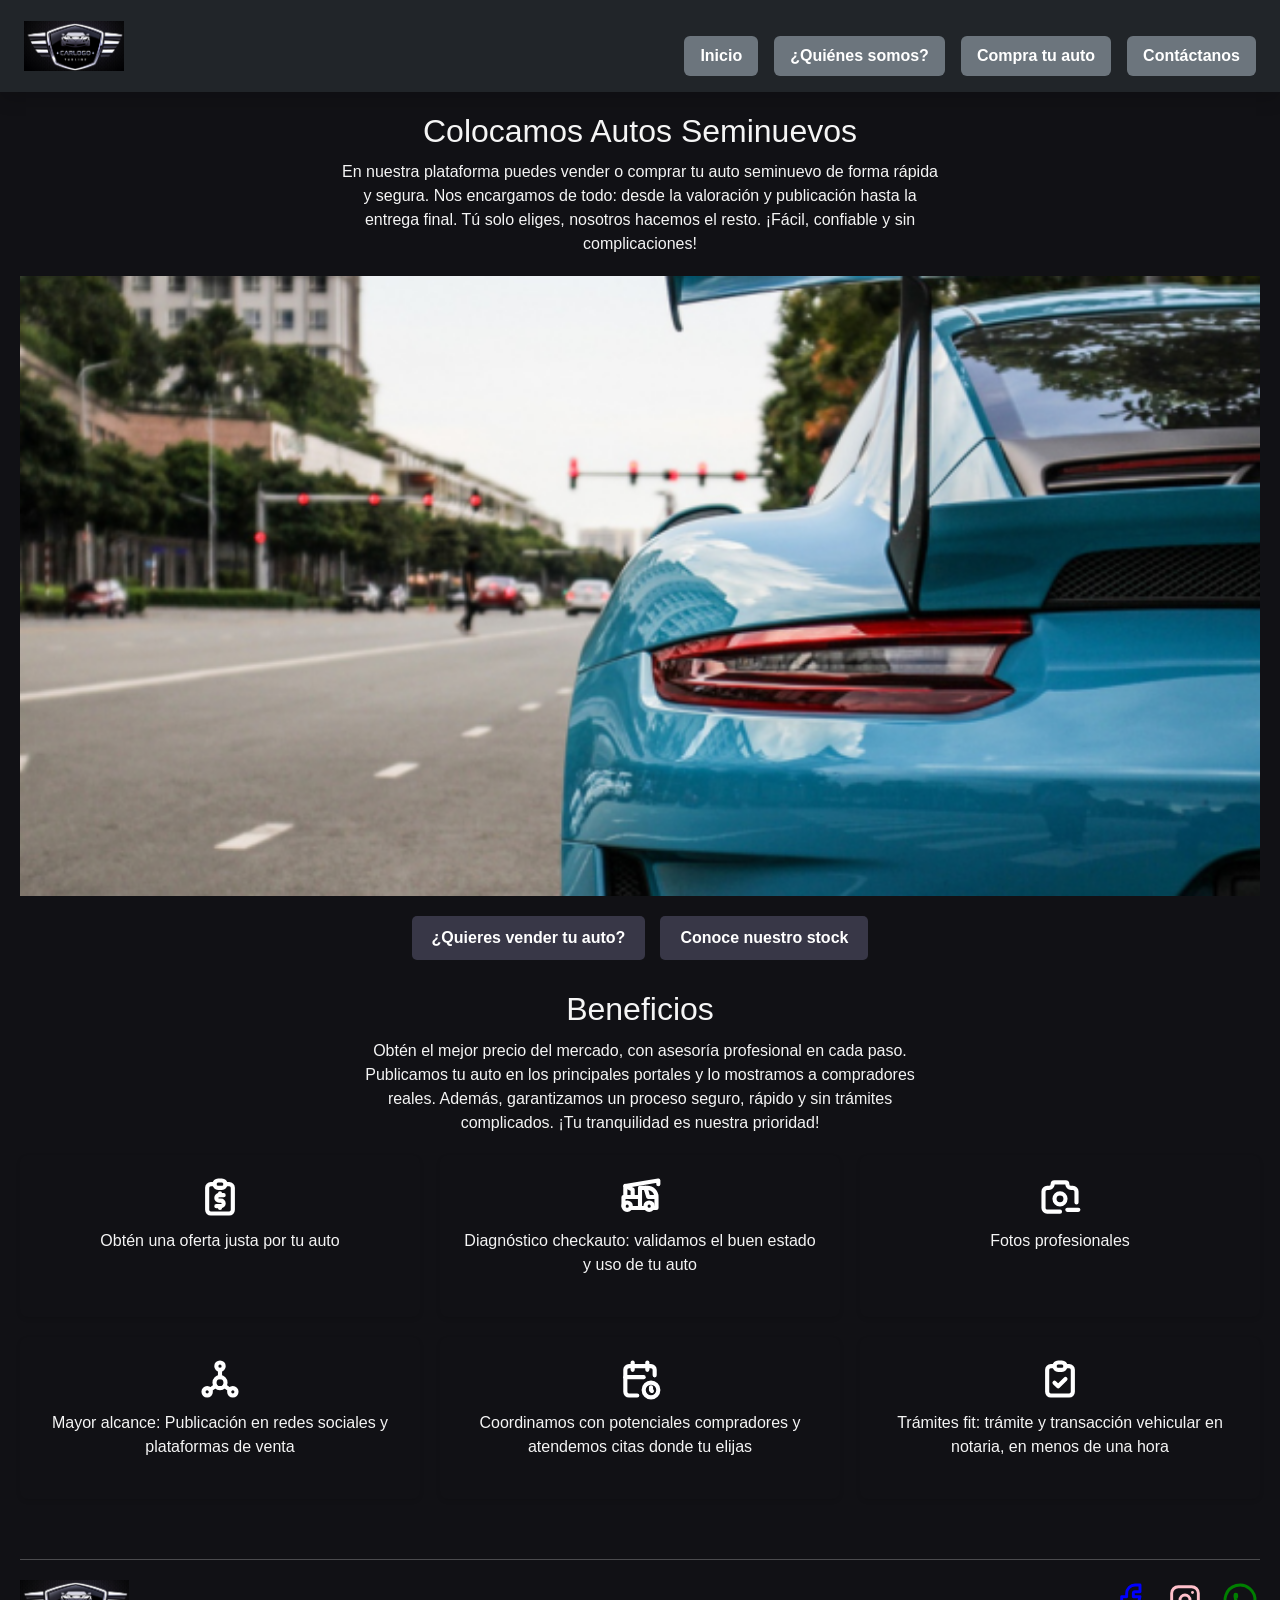
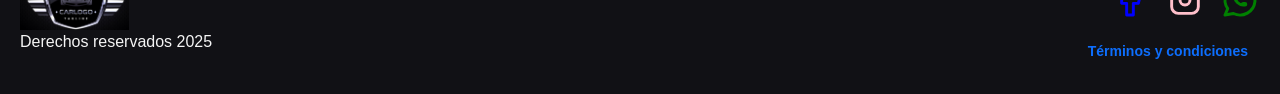
==== index.html @ dc47c166 "Subiendo proyecto" ====
<!DOCTYPE html>
<html lang="es">
<head>
    <meta charset="UTF-8">
    <meta name="viewport" content="width=device-width, initial-scale=1.0">
    <link rel="preconnect" href="https://fonts.googleapis.com">
    <link rel="preconnect" href="https://fonts.gstatic.com" crossorigin>
    <link href="https://fonts.googleapis.com/css2?family=Krub:wght@400;700&family=Staatliches&display=swap" rel="stylesheet">
    <!-- Link de BT -->
    <link href="https://cdn.jsdelivr.net/npm/bootstrap@5.3.5/dist/css/bootstrap.min.css" rel="stylesheet" integrity="sha384-SgOJa3DmI69IUzQ2PVdRZhwQ+dy64/BUtbMJw1MZ8t5HZApcHrRKUc4W0kG879m7" crossorigin="anonymous">
   <!-- Link de CSS -->
    <link rel="preload" href="css/main.css" as="style">
    <link rel="stylesheet" href="css/main.css">
    <title>Compra y Venta de Autos</title>
</head>
<body>
    <!-- HEADER CON BOOTSTRAP RESPONSIVO -->
    <header class="container-fluid py-3 px-4 shadow bg-dark">
        <div class="d-flex flex-column flex-md-row align-items-center">
      
          <!-- Logo -->
          <a href="index.html" class="mb-3 mb-md-0 me-md-auto">
            <img src="img/logo_webcheckauto.png" alt="Logo Checkauto" class="img-fluid" style="height: 50px;">
          </a>
      
          <!-- Menú de navegación -->
          <nav class="w-100 w-md-auto">
            <ul class="nav flex-column flex-md-row align-items-center justify-content-center justify-content-md-end gap-2 gap-md-3">
              <li class="nav-item">
                <a class="nav-link text-white fw-bold px-3 py-2 bg-secondary rounded w-100 text-center" href="index.html">Inicio</a>
              </li>
              <li class="nav-item">
                <a class="nav-link text-white fw-bold px-3 py-2 bg-secondary rounded w-100 text-center" href="pages/somos.html">¿Quiénes somos?</a>
              </li>
              <li class="nav-item">
                <a class="nav-link text-white fw-bold px-3 py-2 bg-secondary rounded w-100 text-center" href="pages/compra_auto.html">Compra tu auto</a>
              </li>
              <li class="nav-item">
                <a class="nav-link text-white fw-bold px-3 py-2 bg-secondary rounded w-100 text-center" href="pages/contactanos.html">Contáctanos</a>
              </li>
            </ul>
          </nav>
      
        </div>
      </header>
  
    <!-- Etiqueta para el contenido principal -->
    <main>
        <!-- Etiqueta para título principal -->
        <h1>Colocamos Autos Seminuevos</h1>
        <!-- Etiqueta para párrafos -->
        <p>En nuestra plataforma puedes vender o comprar tu auto seminuevo de forma rápida y segura. Nos encargamos de todo: desde la valoración y publicación hasta la entrega final. Tú solo eliges, nosotros hacemos el resto. ¡Fácil, confiable y sin complicaciones!
        </p>

        <img src="img/logo_auto_index.png" alt="Logo auto">

        <ul>
            <li>
                <a href="pages/vende_auto.html">¿Quieres vender tu auto?</a>
            </li>
            <li>
                <a href="pages/registro_stock.html">Conoce nuestro stock</a>
            </li>
        </ul>
               
        <h2>Beneficios</h2>
        <p>Obtén el mejor precio del mercado, con asesoría profesional en cada paso. Publicamos tu auto en los principales portales y lo mostramos a compradores reales. Además, garantizamos un proceso seguro, rápido y sin trámites complicados. ¡Tu tranquilidad es nuestra prioridad!
        </p>

        <div class="grid-container">
            <section>
                <svg xmlns="http://www.w3.org/2000/svg" viewBox="0 0 24 24" fill="none" stroke="#fff" stroke-linecap="round" stroke-linejoin="round" width="44" height="44" stroke-width="2.25"> <path d="M9 5h-2a2 2 0 0 0 -2 2v12a2 2 0 0 0 2 2h10a2 2 0 0 0 2 -2v-12a2 2 0 0 0 -2 -2h-2"></path> <path d="M9 3m0 2a2 2 0 0 1 2 -2h2a2 2 0 0 1 2 2v0a2 2 0 0 1 -2 2h-2a2 2 0 0 1 -2 -2z"></path> <path d="M14 11h-2.5a1.5 1.5 0 0 0 0 3h1a1.5 1.5 0 0 1 0 3h-2.5"></path> <path d="M12 17v1m0 -8v1"></path>
                </svg> 
                <p>Obtén una oferta justa por tu auto</p>
            </section>
    
            <section>
                <svg xmlns="http://www.w3.org/2000/svg" viewBox="0 0 24 24" fill="none" stroke="#fff" stroke-linecap="round" stroke-linejoin="round" width="44" height="44" stroke-width="2.25"> <path d="M5 17m-2 0a2 2 0 1 0 4 0a2 2 0 1 0 -4 0"></path> <path d="M17 17m-2 0a2 2 0 1 0 4 0a2 2 0 1 0 -4 0"></path> <path d="M7 18h8m4 0h2v-6a5 5 0 0 0 -5 -5h-1l1.5 5h4.5"></path> <path d="M12 18v-11h3"></path> <path d="M3 17v-5h9"></path> <path d="M4 12v-6l18 -3v2"></path> <path d="M8 12v-4l-4 -2"></path>
                </svg>  
                <p>Diagnóstico checkauto: validamos el buen estado y uso de tu auto</p>
            </section>
           
            <section>
                <svg xmlns="http://www.w3.org/2000/svg" viewBox="0 0 24 24" fill="none" stroke="#fff" stroke-linecap="round" stroke-linejoin="round" width="44" height="44" stroke-width="2.25"> <path d="M12 20h-7a2 2 0 0 1 -2 -2v-9a2 2 0 0 1 2 -2h1a2 2 0 0 0 2 -2a1 1 0 0 1 1 -1h6a1 1 0 0 1 1 1a2 2 0 0 0 2 2h1a2 2 0 0 1 2 2v6"></path> <path d="M16 19h6"></path> <path d="M9 13a3 3 0 1 0 6 0a3 3 0 0 0 -6 0"></path>
                </svg> 
                <p>Fotos profesionales</p>
            </section>
            
            <section>
                <svg xmlns="http://www.w3.org/2000/svg" viewBox="0 0 24 24" fill="none" stroke="#fff" stroke-linecap="round" stroke-linejoin="round" width="44" height="44" stroke-width="2.25"> <path d="M12 5m-2 0a2 2 0 1 0 4 0a2 2 0 1 0 -4 0"></path> <path d="M5 19m-2 0a2 2 0 1 0 4 0a2 2 0 1 0 -4 0"></path> <path d="M19 19m-2 0a2 2 0 1 0 4 0a2 2 0 1 0 -4 0"></path> <path d="M12 14m-3 0a3 3 0 1 0 6 0a3 3 0 1 0 -6 0"></path> <path d="M12 7l0 4"></path> <path d="M6.7 17.8l2.8 -2"></path> <path d="M17.3 17.8l-2.8 -2"></path>
                </svg> 
                <p>Mayor alcance: Publicación en redes sociales y plataformas de venta</p>
            </section>
            
            <section>
                <svg xmlns="http://www.w3.org/2000/svg" viewBox="0 0 24 24" fill="none" stroke="#fff" stroke-linecap="round" stroke-linejoin="round" width="44" height="44" stroke-width="2.25"> <path d="M10.5 21h-4.5a2 2 0 0 1 -2 -2v-12a2 2 0 0 1 2 -2h12a2 2 0 0 1 2 2v3"></path> <path d="M16 3v4"></path> <path d="M8 3v4"></path> <path d="M4 11h10"></path> <path d="M18 18m-4 0a4 4 0 1 0 8 0a4 4 0 1 0 -8 0"></path> <path d="M18 16.5v1.5l.5 .5"></path>
                </svg>
                <p>Coordinamos con potenciales compradores y atendemos citas donde tu elijas</p>
            </section>
            
            <section>
                <svg xmlns="http://www.w3.org/2000/svg" viewBox="0 0 24 24" fill="none" stroke="#fff" stroke-linecap="round" stroke-linejoin="round" width="44" height="44" stroke-width="2.25"> <path d="M9 5h-2a2 2 0 0 0 -2 2v12a2 2 0 0 0 2 2h10a2 2 0 0 0 2 -2v-12a2 2 0 0 0 -2 -2h-2"></path> <path d="M9 3m0 2a2 2 0 0 1 2 -2h2a2 2 0 0 1 2 2v0a2 2 0 0 1 -2 2h-2a2 2 0 0 1 -2 -2z"></path> <path d="M9 14l2 2l4 -4"></path>
                </svg> 
                <p>Trámites fit: trámite y transacción vehicular en notaria, en menos de una hora</p>
            </section>
        </div>
        
    </main>
    <!-- Etiqueta para el pie de página -->
    <footer>
        <hr class="footer-divider">
        <div class="footer-top">
            <img class="logo" src="img/logo_webcheckauto.png" alt="Logo Chechauto">
            
            <div class="footer-icons">
                <svg xmlns="http://www.w3.org/2000/svg" viewBox="0 0 24 24" fill="none" stroke="#0000FF" stroke-linecap="round" 
                stroke-linejoin="round" width="40" height="40" stroke-width="1.75"> 
                <path d="M7 10v4h3v7h4v-7h3l1 -4h-4v-2a1 1 0 0 1 1 -1h3v-4h-3a5 5 0 0 0 -5 5v2h-3"></path>
                </svg> 

                <svg xmlns="http://www.w3.org/2000/svg" viewBox="0 0 24 24" fill="none" stroke="#FFC0CB" stroke-linecap="round" 
                stroke-linejoin="round" width="40" height="40" stroke-width="1.75"> 
                <path d="M4 4m0 4a4 4 0 0 1 4 -4h8a4 4 0 0 1 4 4v8a4 4 0 0 1 -4 4h-8a4 4 0 0 1 -4 -4z"></path> 
                <path d="M12 12m-3 0a3 3 0 1 0 6 0a3 3 0 1 0 -6 0"></path> <path d="M16.5 7.5l0 .01"></path> 
                </svg>

                <svg xmlns="http://www.w3.org/2000/svg" viewBox="0 0 24 24" fill="none" stroke="#008000" stroke-linecap="round" 
                stroke-linejoin="round" width="40" height="40" stroke-width="1.75"> 
                <path d="M3 21l1.65 -3.8a9 9 0 1 1 3.4 2.9l-5.05 .9"></path> 
                <path d="M9 10a.5 .5 0 0 0 1 0v-1a.5 .5 0 0 0 -1 0v1a5 5 0 0 0 5 5h1a.5 .5 0 0 0 0 -1h-1a.5 .5 0 0 0 0 1"></path> 
                </svg>
            </div> 
        </div>

        <div class="footer-bottom">
            <p>Derechos reservados 2025</p>
            <a href="pages/terminos_condiciones.html">Términos y condiciones</a>
        </div>
    </footer>
</body>
</html>
---- css/main.css ----
@charset "UTF-8";
/* Reset */
* {
  box-sizing: border-box;
  margin: 0;
  padding: 0;
}

/* Estilos del body */
body {
  font-family: Arial, Helvetica, sans-serif;
  background-color: #111115;
}

/* Estilos del header 
header{
    display: flex;
    align-items: center;
    justify-content: space-between;
    flex-wrap: wrap;
    padding: 10px 20px;
    box-shadow: 0 2px 4px rgba(0,0,0,0.1);
    nav{
        flex: 1;
        display: flex;
        justify-content: flex-end;
        ul{
            display: flex;
            flex-wrap: wrap;
            gap: 15px;
            list-style: none;
            margin: 0;
            padding: 0;
            li{
                a{
                    text-decoration: none;
                    color: $color-tipografia;
                    font-weight: bold;
                    padding: 8px 12px;
                    transition: color 0.3s;
                    border-radius: 5px;
                    background-color: $background-botones;
                    :hover{
                        color: $color-transicion-primario;
                    }
                }
            }
        }
    }

}
*/
.logo {
  max-width: 100%;
  height: 50px;
}

/*Estilos del main*/
main {
  text-align: center;
  padding: 20px;
}
main a {
  text-decoration: none;
  color: whitesmoke;
  font-weight: bold;
  padding: 8px 12px;
  transition: color 0.3s;
  border-radius: 5px;
  background-color: #383747;
}
main a :hover {
  color: #007BFF;
}
main img {
  width: 100%;
  height: auto;
  display: block;
  margin: 20px auto;
  max-width: 100%;
}

h1 {
  font-size: 2rem;
  margin-bottom: 10px;
  color: whitesmoke;
}

h2 {
  font-size: 2rem;
  margin-top: 30px;
  margin-bottom: 10px;
  color: whitesmoke;
}

p {
  font-size: 1rem;
  color: whitesmoke;
  margin-bottom: 20px;
  max-width: 600px;
  margin-left: auto;
  margin-right: auto;
}

ul {
  list-style: none;
  padding: 0;
  margin-top: 20px;
  display: flex;
  justify-content: center;
  gap: 15px;
  flex-wrap: wrap;
}
ul li a {
  display: inline-block;
  padding: 10px 20px;
  color: #fff;
  text-decoration: none;
  border-radius: 5px;
  transition: background-color 0.3s ease;
  font-weight: bold;
  background-color: #383747;
}
ul li a :hover {
  background-color: #0056b3;
}

.grid-container {
  display: grid;
  gap: 20px;
  grid-template-columns: repeat(3, 1fr);
  grid-auto-rows: auto;
}

.grid-container-dos {
  display: grid;
  gap: 20px;
  grid-template-columns: repeat(2, 1fr);
  grid-auto-rows: auto;
}

section {
  padding: 20px;
  border-radius: 8px;
  text-align: center;
  box-shadow: 0 2px 4px rgba(0, 0, 0, 0.1);
}

svg {
  margin-bottom: 10px;
}

/* Estilos de formularios */
.formulario {
  margin: 0 auto;
  width: min(60rem, 100%);
  padding: 2rem;
  border-radius: 1rem;
}
.formulario fieldset {
  border: none;
}
.formulario fieldset legend {
  color: whitesmoke;
  text-align: center;
  font-size: 1.3rem;
  text-transform: uppercase;
  font-weight: 700;
  margin-bottom: 1rem;
}

.campo {
  margin-bottom: 1rem;
}
.campo label {
  color: whitesmoke;
  font-weight: bold;
  margin-bottom: 0.5rem;
  display: block;
}
.campo :nth-child(7) {
  grid-column: 1/3;
}

.input-text {
  width: 100%;
  border: none;
  padding: 1rem;
  border-radius: 0.5rem;
}

.enviar {
  width: 100%;
  padding: 8px 12px;
  margin-top: 1rem;
  color: whitesmoke;
  font-weight: bold;
  background-color: #383747;
  font-size: 1rem;
  transition: color 0.3s;
  border-radius: 5px;
  background-color: #383747;
}
.enviar :hover {
  background-color: transparent;
  border: 2px solid whitesmoke;
  color: whitesmoke;
  cursor: pointer;
  background-color: #007BFF;
}

/* estilos para footer */
footer {
  padding: 20px;
}

.footer-top {
  display: flex;
  justify-content: space-between;
  align-items: center;
  flex-wrap: wrap;
}

.footer-icons {
  display: flex;
  gap: 15px;
}

.footer-divider {
  border: none;
  height: 1px;
  background-color: whitesmoke;
  margin: 20px 0;
}

.footer-bottom {
  display: flex;
  justify-content: space-between;
  align-items: center;
  flex-wrap: wrap;
  font-size: 14px;
}
.footer-bottom p, .footer-bottom a {
  flex: 1; /* nuevo: permite que ocupen el espacio disponible */
  text-align: left;
}
.footer-bottom a {
  text-decoration: none;
  padding: 6px 12px;
  font-weight: bold;
  text-align: right;
}

/* Estilo de header para celulares*/
@media (max-width: 600px) {
  header {
    flex-direction: column;
    align-items: flex-start;
  }
  header .logo {
    height: 35px;
  }
  header nav {
    width: 100%;
    margin-top: 10px;
    margin-bottom: 10px;
    justify-content: center;
  }
  header nav ul {
    justify-content: center;
  }
  header nav ul li a {
    font-size: 20px;
    padding: 6px 10px;
  }
}
/* estilos del main para celulares */
@media (max-width: 600px) {
  h1 {
    font-size: 1.5rem;
  }
  p {
    font-size: 0.95rem;
  }
  ul {
    flex-direction: column;
    align-items: center;
  }
  ul li {
    width: 100%;
    max-width: 300px;
  }
  ul li a {
    width: 100%;
    text-align: center;
  }
}
/* Responsive: 2 columnas en mobile (3 filas × 2 columnas) */
@media (max-width: 768px) {
  .grid-container,
  .grid-container-dos {
    grid-template-columns: repeat(2, 1fr);
  }
}
/* Extra responsive: 1 columna en pantallas muy pequeñas */
@media (max-width: 480px) {
  .grid-container,
  .grid-container-dos {
    grid-template-columns: 1fr;
  }
}
/* estilos para footer en celulares */
@media (max-width: 600px) {
  .footer-bottom {
    flex-direction: column-reverse;
    align-items: center;
    text-align: center;
    gap: 10px;
  }
  .footer-bottom p, .footer-bottom a {
    flex: none;
    width: 100%;
    text-align: center;
  }
}

/*# sourceMappingURL=main.css.map */
---- css/main.css ----
@charset "UTF-8";
/* Reset */
* {
  box-sizing: border-box;
  margin: 0;
  padding: 0;
}

/* Estilos del body */
body {
  font-family: Arial, Helvetica, sans-serif;
  background-color: #111115;
}

/* Estilos del header 
header{
    display: flex;
    align-items: center;
    justify-content: space-between;
    flex-wrap: wrap;
    padding: 10px 20px;
    box-shadow: 0 2px 4px rgba(0,0,0,0.1);
    nav{
        flex: 1;
        display: flex;
        justify-content: flex-end;
        ul{
            display: flex;
            flex-wrap: wrap;
            gap: 15px;
            list-style: none;
            margin: 0;
            padding: 0;
            li{
                a{
                    text-decoration: none;
                    color: $color-tipografia;
                    font-weight: bold;
                    padding: 8px 12px;
                    transition: color 0.3s;
                    border-radius: 5px;
                    background-color: $background-botones;
                    :hover{
                        color: $color-transicion-primario;
                    }
                }
            }
        }
    }

}
*/
.logo {
  max-width: 100%;
  height: 50px;
}

/*Estilos del main*/
main {
  text-align: center;
  padding: 20px;
}
main a {
  text-decoration: none;
  color: whitesmoke;
  font-weight: bold;
  padding: 8px 12px;
  transition: color 0.3s;
  border-radius: 5px;
  background-color: #383747;
}
main a :hover {
  color: #007BFF;
}
main img {
  width: 100%;
  height: auto;
  display: block;
  margin: 20px auto;
  max-width: 100%;
}

h1 {
  font-size: 2rem;
  margin-bottom: 10px;
  color: whitesmoke;
}

h2 {
  font-size: 2rem;
  margin-top: 30px;
  margin-bottom: 10px;
  color: whitesmoke;
}

p {
  font-size: 1rem;
  color: whitesmoke;
  margin-bottom: 20px;
  max-width: 600px;
  margin-left: auto;
  margin-right: auto;
}

ul {
  list-style: none;
  padding: 0;
  margin-top: 20px;
  display: flex;
  justify-content: center;
  gap: 15px;
  flex-wrap: wrap;
}
ul li a {
  display: inline-block;
  padding: 10px 20px;
  color: #fff;
  text-decoration: none;
  border-radius: 5px;
  transition: background-color 0.3s ease;
  font-weight: bold;
  background-color: #383747;
}
ul li a :hover {
  background-color: #0056b3;
}

.grid-container {
  display: grid;
  gap: 20px;
  grid-template-columns: repeat(3, 1fr);
  grid-auto-rows: auto;
}

.grid-container-dos {
  display: grid;
  gap: 20px;
  grid-template-columns: repeat(2, 1fr);
  grid-auto-rows: auto;
}

section {
  padding: 20px;
  border-radius: 8px;
  text-align: center;
  box-shadow: 0 2px 4px rgba(0, 0, 0, 0.1);
}

svg {
  margin-bottom: 10px;
}

/* Estilos de formularios */
.formulario {
  margin: 0 auto;
  width: min(60rem, 100%);
  padding: 2rem;
  border-radius: 1rem;
}
.formulario fieldset {
  border: none;
}
.formulario fieldset legend {
  color: whitesmoke;
  text-align: center;
  font-size: 1.3rem;
  text-transform: uppercase;
  font-weight: 700;
  margin-bottom: 1rem;
}

.campo {
  margin-bottom: 1rem;
}
.campo label {
  color: whitesmoke;
  font-weight: bold;
  margin-bottom: 0.5rem;
  display: block;
}
.campo :nth-child(7) {
  grid-column: 1/3;
}

.input-text {
  width: 100%;
  border: none;
  padding: 1rem;
  border-radius: 0.5rem;
}

.enviar {
  width: 100%;
  padding: 8px 12px;
  margin-top: 1rem;
  color: whitesmoke;
  font-weight: bold;
  background-color: #383747;
  font-size: 1rem;
  transition: color 0.3s;
  border-radius: 5px;
  background-color: #383747;
}
.enviar :hover {
  background-color: transparent;
  border: 2px solid whitesmoke;
  color: whitesmoke;
  cursor: pointer;
  background-color: #007BFF;
}

/* estilos para footer */
footer {
  padding: 20px;
}

.footer-top {
  display: flex;
  justify-content: space-between;
  align-items: center;
  flex-wrap: wrap;
}

.footer-icons {
  display: flex;
  gap: 15px;
}

.footer-divider {
  border: none;
  height: 1px;
  background-color: whitesmoke;
  margin: 20px 0;
}

.footer-bottom {
  display: flex;
  justify-content: space-between;
  align-items: center;
  flex-wrap: wrap;
  font-size: 14px;
}
.footer-bottom p, .footer-bottom a {
  flex: 1; /* nuevo: permite que ocupen el espacio disponible */
  text-align: left;
}
.footer-bottom a {
  text-decoration: none;
  padding: 6px 12px;
  font-weight: bold;
  text-align: right;
}

/* Estilo de header para celulares*/
@media (max-width: 600px) {
  header {
    flex-direction: column;
    align-items: flex-start;
  }
  header .logo {
    height: 35px;
  }
  header nav {
    width: 100%;
    margin-top: 10px;
    margin-bottom: 10px;
    justify-content: center;
  }
  header nav ul {
    justify-content: center;
  }
  header nav ul li a {
    font-size: 20px;
    padding: 6px 10px;
  }
}
/* estilos del main para celulares */
@media (max-width: 600px) {
  h1 {
    font-size: 1.5rem;
  }
  p {
    font-size: 0.95rem;
  }
  ul {
    flex-direction: column;
    align-items: center;
  }
  ul li {
    width: 100%;
    max-width: 300px;
  }
  ul li a {
    width: 100%;
    text-align: center;
  }
}
/* Responsive: 2 columnas en mobile (3 filas × 2 columnas) */
@media (max-width: 768px) {
  .grid-container,
  .grid-container-dos {
    grid-template-columns: repeat(2, 1fr);
  }
}
/* Extra responsive: 1 columna en pantallas muy pequeñas */
@media (max-width: 480px) {
  .grid-container,
  .grid-container-dos {
    grid-template-columns: 1fr;
  }
}
/* estilos para footer en celulares */
@media (max-width: 600px) {
  .footer-bottom {
    flex-direction: column-reverse;
    align-items: center;
    text-align: center;
    gap: 10px;
  }
  .footer-bottom p, .footer-bottom a {
    flex: none;
    width: 100%;
    text-align: center;
  }
}

/*# sourceMappingURL=main.css.map */
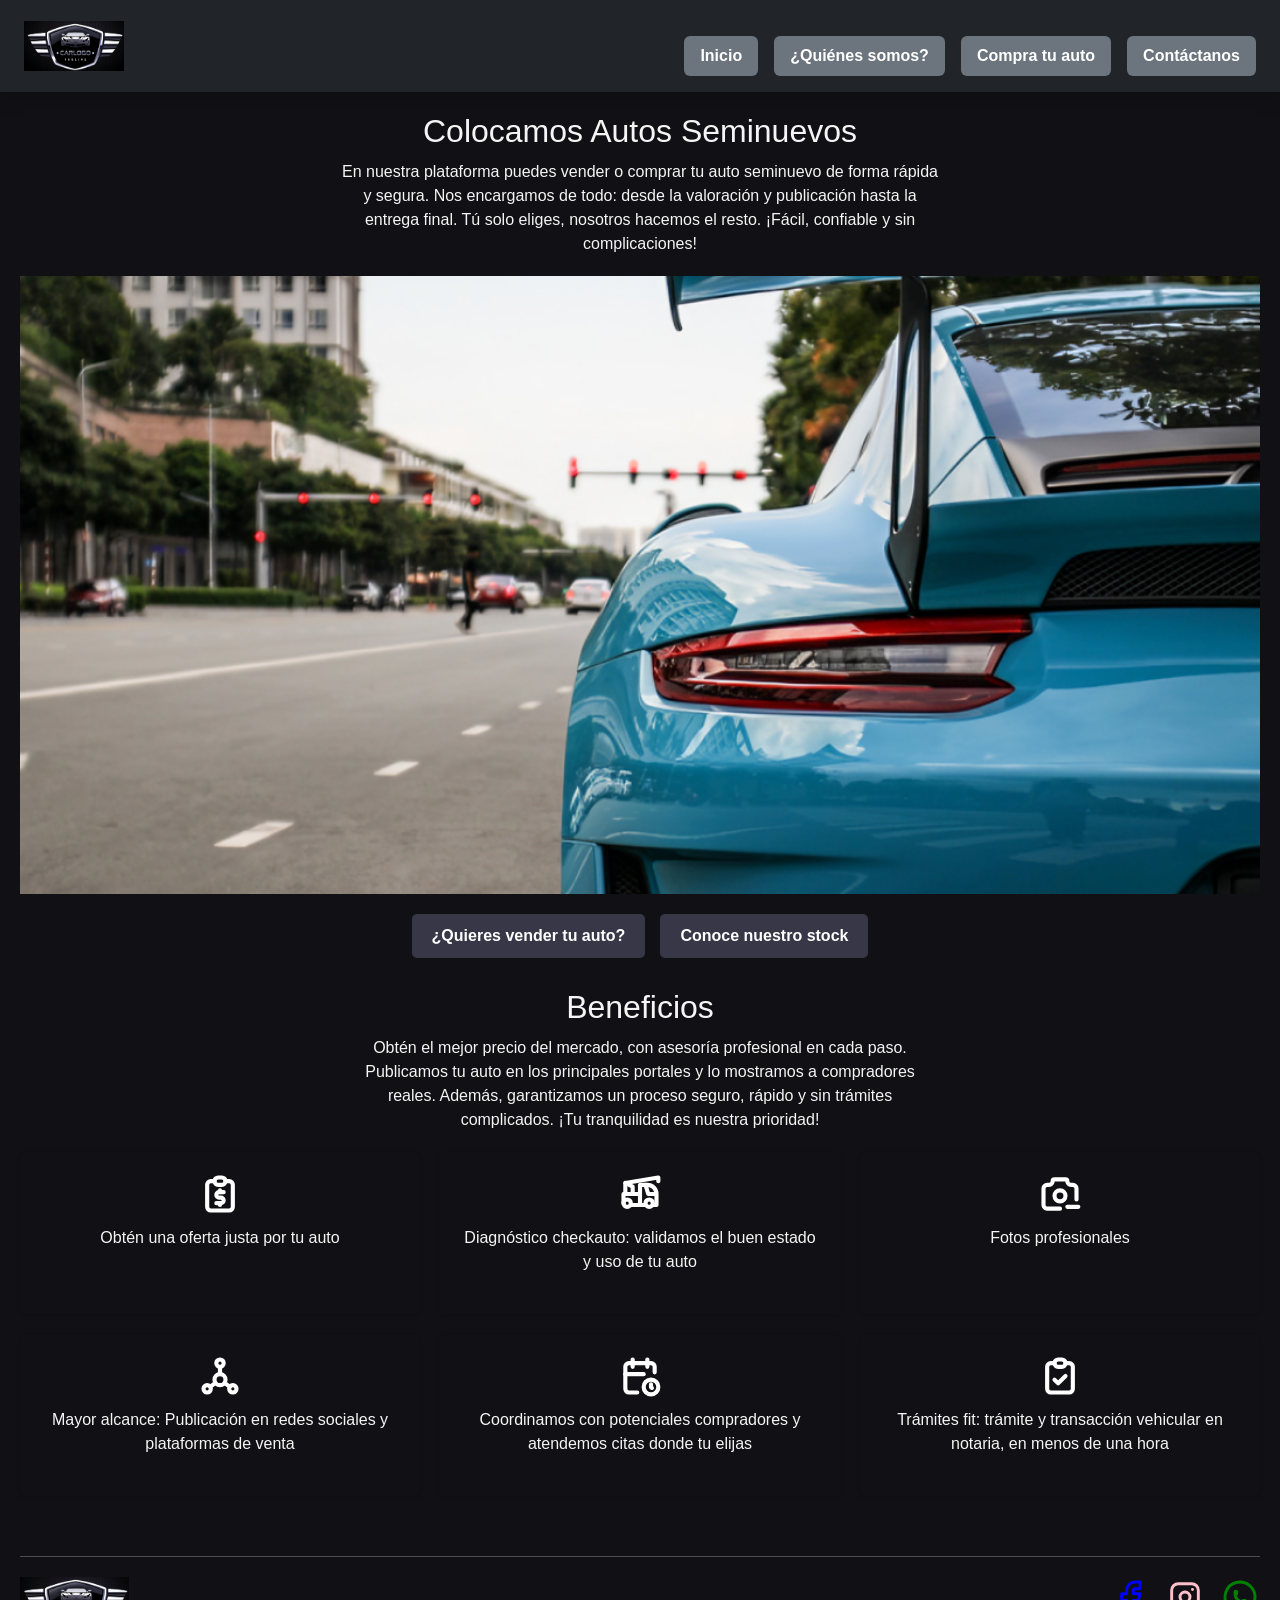
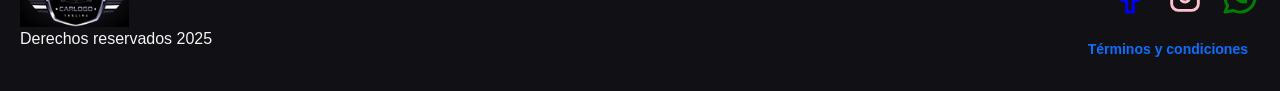
==== commit e618f8fa: "Subiendo entrega final" ====
--- a/index.html
+++ b/index.html
@@ -11,6 +11,8 @@
    <!-- Link de CSS -->
     <link rel="preload" href="css/main.css" as="style">
     <link rel="stylesheet" href="css/main.css">
+    <meta name="description" content="Encuentra los mejores carros con el sello de garantía que buscas">
+    <meta name="keywords" content="Autos seminuevos, autos, vende auto, compra auto">
     <title>Compra y Venta de Autos</title>
 </head>
 <body>
@@ -110,7 +112,9 @@
     <footer>
         <hr class="footer-divider">
         <div class="footer-top">
-            <img class="logo" src="img/logo_webcheckauto.png" alt="Logo Chechauto">
+            <a href="index.html">
+              <img class="logo" src="img/logo_webcheckauto.png" alt="Logo Chechauto">
+            </a>
             
             <div class="footer-icons">
                 <svg xmlns="http://www.w3.org/2000/svg" viewBox="0 0 24 24" fill="none" stroke="#0000FF" stroke-linecap="round" 
